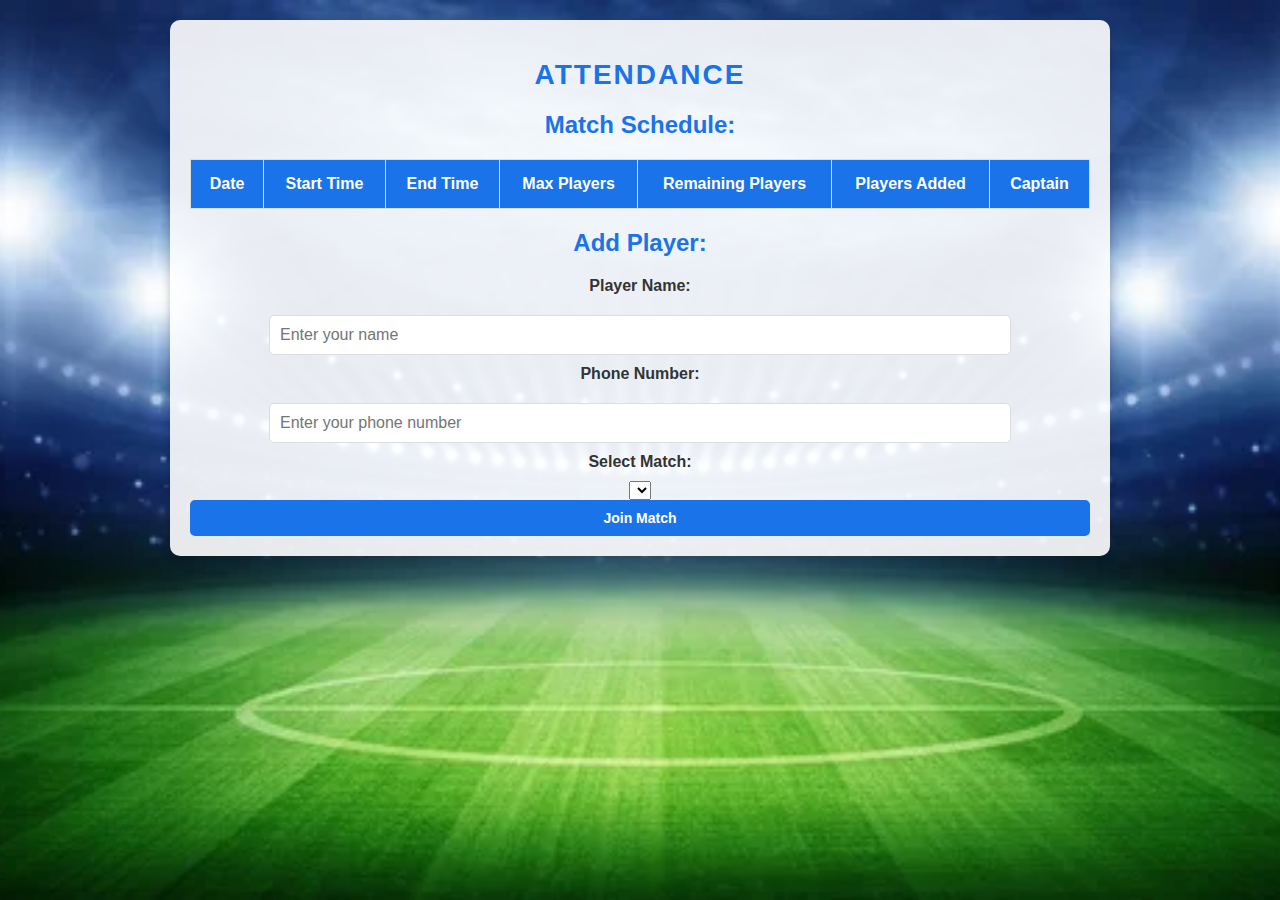
==== attendance.html @ 82182f78 "Add files via upload" ====
<!DOCTYPE html>
<html lang="en">
<head>
  <meta charset="UTF-8">
  <meta name="viewport" content="width=device-width, initial-scale=1.0">
  <title>Attendance</title>
  <link rel="stylesheet" href="styles.css">
  <style>
    body {
      background: url('stadium.jpg') no-repeat center center fixed;
      background-size: cover;
      font-family: 'Arial', sans-serif;
      color: #333;
    }

    .container {
      background: rgba(255, 255, 255, 0.9);
      padding: 20px;
      margin: 20px auto;
      max-width: 900px;
      border-radius: 10px;
      box-shadow: 0 4px 10px rgba(0, 0, 0, 0.2);
    }

    h1, h2 {
      text-align: center;
      color: #1a73e8;
    }

    table {
      width: 100%;
      border-collapse: collapse;
      margin: 20px 0;
    }

    table, th, td {
      border: 1px solid #ddd;
    }

    th, td {
      padding: 15px;
      text-align: center;
      font-size: 16px;
    }

    th {
      background-color: #1a73e8;
      color: white;
    }

    tr:nth-child(even) {
      background-color: #f2f2f2;
    }

    tr:hover {
      background-color: #d9ebf9;
    }

    form {
      text-align: center;
      margin-top: 20px;
    }

    form input[type="text"] {
      width: 80%;
      padding: 10px;
      margin: 10px 0;
      border: 1px solid #ddd;
      border-radius: 5px;
    }

    form button {
      background-color: #1a73e8;
      color: white;
      border: none;
      padding: 10px 20px;
      border-radius: 5px;
      cursor: pointer;
      font-size: 14px;
    }

    form button:hover {
      background-color: #1558b0;
    }
  </style>
</head>
<body>
  <div class="container">
    <h1>Attendance</h1>

    <h2>Match Schedule:</h2>
    <table border="1" id="matches-table">
      <thead>
        <tr>
          <th>Date</th>
          <th>Start Time</th>
          <th>End Time</th>
          <th>Max Players</th>
          <th>Remaining Players</th>
          <th>Players Added</th> <!-- Show players added -->
          <th>Captain</th> <!-- Show Captain -->
        </tr>
      </thead>
      <tbody>
        <!-- Matches will be dynamically added here -->
      </tbody>
    </table>

    <h2>Add Player:</h2>
    <form id="attendance-form">
      <label for="player-name">Player Name:</label>
      <input type="text" id="player-name" name="player-name" placeholder="Enter your name" required>
      <br>

      <label for="player-phone">Phone Number:</label>
      <input type="text" id="player-phone" name="player-phone" placeholder="Enter your phone number" required>
      <br>

      <label for="match-select">Select Match:</label>
      <select id="match-select" required></select>
      <br>

      <button type="submit">Join Match</button>
    </form>
  </div>

  <script>
    const matchesTableBody = document.querySelector("#matches-table tbody");
    const attendanceForm = document.getElementById("attendance-form");
    const matchSelect = document.getElementById("match-select");

    // Load matches from localStorage
    const loadMatches = () => {
      const matches = JSON.parse(localStorage.getItem("matches")) || [];
      matchesTableBody.innerHTML = ""; // Clear the table
      matchSelect.innerHTML = ""; // Clear the dropdown
      matches.forEach((match, index) => {
        // Populate the table
        const playersNames = match.players ? match.players.map(player => player.name).join(", ") : "No players yet";
        const row = `
          <tr>
            <td>${match.date}</td>
            <td>${match.startTime}</td>
            <td>${match.endTime}</td>
            <td>${match.maxPlayers}</td>
            <td>${match.remainingPlayers || match.maxPlayers}</td>
            <td>${playersNames}</td> <!-- Show Players Names -->
            <td>${match.captainName}</td>
          </tr>
        `;
        matchesTableBody.innerHTML += row;

        // Populate the dropdown
        matchSelect.innerHTML += `<option value="${index}">${match.date} (${match.startTime} - ${match.endTime})</option>`;
      });
    };

    // Add player to the selected match
    attendanceForm.addEventListener("submit", (e) => {
      e.preventDefault();
      const playerName = document.getElementById("player-name").value;
      const playerPhone = document.getElementById("player-phone").value;
      const matchIndex = matchSelect.value;

      const matches = JSON.parse(localStorage.getItem("matches")) || [];
      if (matches[matchIndex]) {
        // Add player to the match
        if (!matches[matchIndex].players) {
          matches[matchIndex].players = [];
        }
        matches[matchIndex].players.push({ name: playerName, phone: playerPhone });

        // Decrease remaining players
        matches[matchIndex].remainingPlayers = (matches[matchIndex].remainingPlayers || matches[matchIndex].maxPlayers) - 1;

        // Save updated matches
        localStorage.setItem("matches", JSON.stringify(matches));

        // Reload data
        attendanceForm.reset();
        loadMatches();
      }
    });

    loadMatches();
  </script>
</body>
</html>
---- styles.css ----
/* إعدادات الصفحة الأساسية */
body {
  margin: 0;
  padding: 0;
  font-family: Arial, sans-serif;
  color: #fff;
  background-image: url('images/stadium.jpg'); /* خلفية الملعب */
  background-size: cover; /* تغطية الشاشة بالكامل */
  background-repeat: no-repeat;
  background-attachment: fixed;
  background-position: center;
}

/* الصندوق الرئيسي */
.container {
  background-color: rgba(0, 0, 0, 0.8); /* خلفية سوداء شفافة */
  border-radius: 10px;
  padding: 40px; /* حجم أكبر للفورم */
  max-width: 700px; /* توسيع الفورم */
  margin: 50px auto;
  box-shadow: 0 4px 10px rgba(0, 0, 0, 0.7); /* ظل واضح */
}

/* العناوين */
h1 {
  text-align: center;
  margin-bottom: 20px;
  font-size: 28px;
  text-transform: uppercase;
  letter-spacing: 2px;
  color: #ffd700; /* لون ذهبي */
}

/* تنسيق الحقول */
form label {
  display: block;
  margin-bottom: 10px;
  font-weight: bold;
  font-size: 16px;
}

form input {
  width: calc(100% - 20px);
  padding: 12px;
  margin-bottom: 20px;
  border: none;
  border-radius: 5px;
  font-size: 16px;
  outline: none;
  background-color: #fff; /* لون الحقل أبيض */
  color: #000; /* النص داخل الحقل أسود */
}

/* زر الإرسال */
form button {
  width: 100%;
  padding: 15px;
  background-color: #007bff; /* لون أزرق */
  border: none;
  border-radius: 5px;
  font-size: 18px;
  font-weight: bold;
  color: #fff;
  cursor: pointer;
  transition: background-color 0.3s ease, transform 0.2s;
}

form button:hover {
  background-color: #0056b3; /* لون أغمق عند التمرير */
  transform: scale(1.05); /* تكبير بسيط */
}

/* تصميم خاص للصفحتين */
.admin h1 {
  color: #ffa500; /* لون مختلف للإدارة */
}

.attendance h1 {
  color: #32cd32; /* لون مختلف للحضور */
}
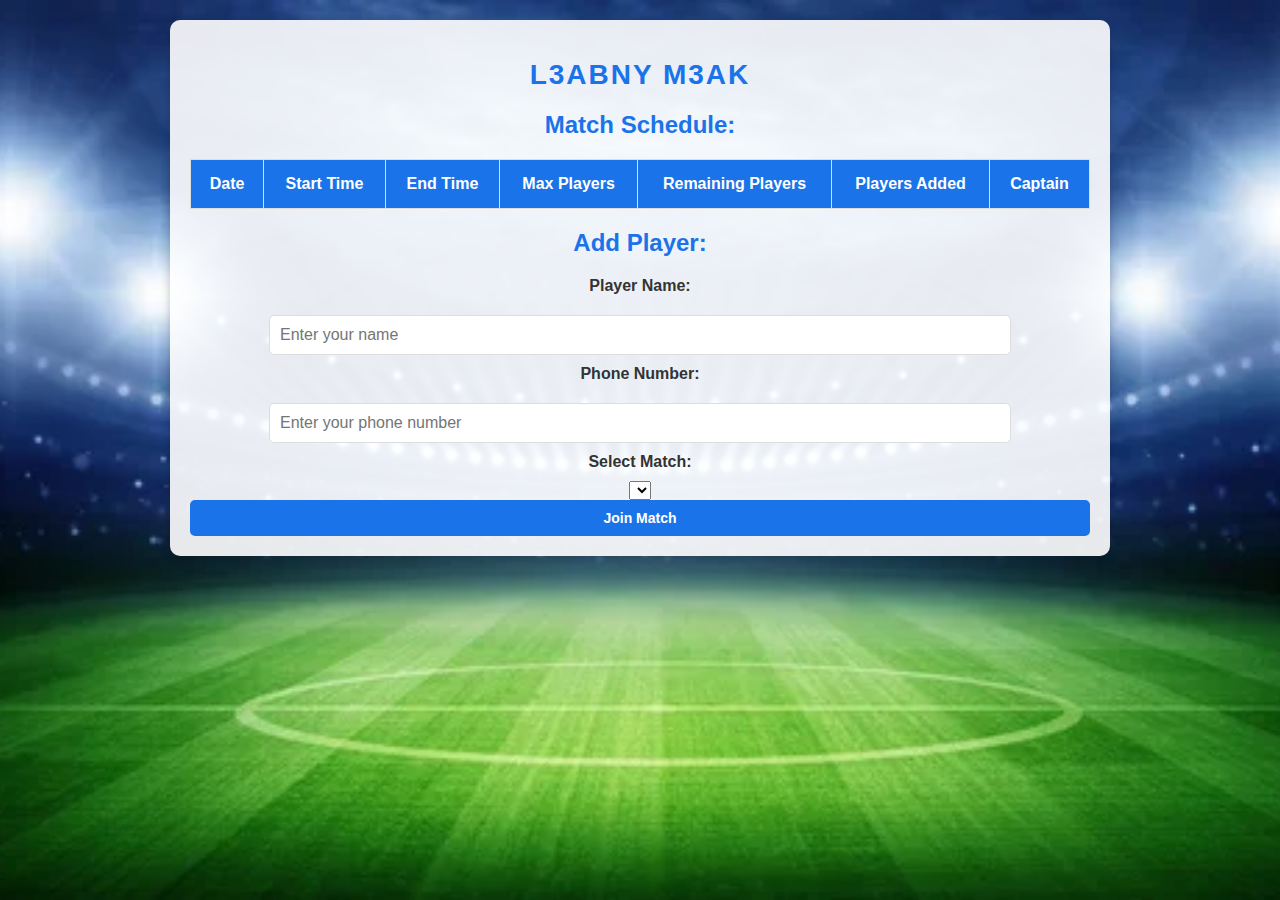
==== commit 7f47f4e4: "Add files via upload" ====
--- a/attendance.html
+++ b/attendance.html
@@ -3,7 +3,7 @@
 <head>
   <meta charset="UTF-8">
   <meta name="viewport" content="width=device-width, initial-scale=1.0">
-  <title>Attendance</title>
+  <title>L3abny</title>
   <link rel="stylesheet" href="styles.css">
   <style>
     body {
@@ -86,7 +86,7 @@
 </head>
 <body>
   <div class="container">
-    <h1>Attendance</h1>
+    <h1>L3abny M3ak</h1>
 
     <h2>Match Schedule:</h2>
     <table border="1" id="matches-table">
--- a/styles.css
+++ b/styles.css
@@ -4,7 +4,7 @@
   padding: 0;
   font-family: Arial, sans-serif;
   color: #fff;
-  background-image: url('images/stadium.jpg'); /* خلفية الملعب */
+  background-image: url('stadium.jpg'); /* خلفية الملعب */
   background-size: cover; /* تغطية الشاشة بالكامل */
   background-repeat: no-repeat;
   background-attachment: fixed;
